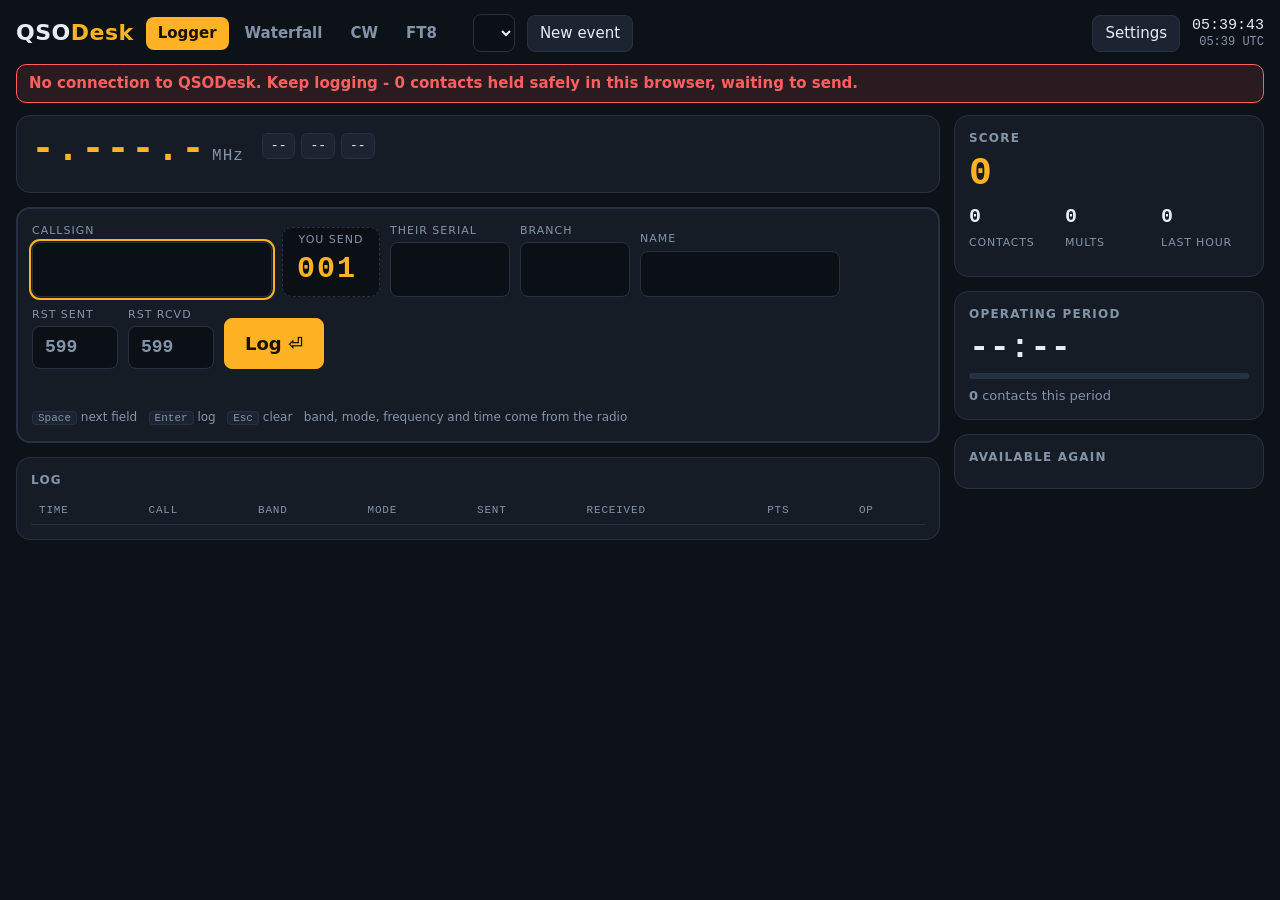
==== qsodesk/static/index.html @ 3ea61ef6 "QSODesk 0.2: station logger with CAT, contest rules, waterfall, CW and FT8 Fast contest entry line w" ====
<!DOCTYPE html>
<html lang="en">
<head>
<meta charset="utf-8">
<meta name="viewport" content="width=device-width, initial-scale=1">
<title>QSODesk</title>
<link rel="icon" href="data:,">
<style>
:root{
  --bg:#0d1218; --panel:#151c25; --panel2:#1b2430; --line:#263242;
  --text:#e8edf3; --dim:#8494a8; --amber:#ffb224; --green:#3ddc84;
  --red:#ff5f5f; --blue:#5cb3ff; --violet:#c58cff;
  --mono:ui-monospace,SFMono-Regular,Menlo,Consolas,"Liberation Mono",monospace;
}
*{box-sizing:border-box}
html,body{margin:0;background:var(--bg);color:var(--text);
  font:15px/1.4 system-ui,-apple-system,"Segoe UI",Roboto,sans-serif}
button,input,select{font:inherit;color:inherit}
button{background:var(--panel2);border:1px solid var(--line);border-radius:8px;
  padding:7px 12px;cursor:pointer}
button:hover{border-color:var(--dim)}
button.on{background:var(--amber);border-color:var(--amber);color:#1a1200;font-weight:600}
button.primary{background:var(--amber);border-color:var(--amber);color:#1a1200;font-weight:700}
input,select{background:#0b1016;border:1px solid var(--line);border-radius:8px;padding:8px 10px;min-width:0}
input:focus,select:focus,button:focus-visible{outline:2px solid var(--amber);outline-offset:1px}
.wrap{max-width:1320px;margin:0 auto;padding:14px 16px 40px}
header{display:flex;align-items:center;gap:12px;flex-wrap:wrap;margin-bottom:12px}
.logo{font-weight:800;font-size:22px;letter-spacing:.5px}
.logo span{color:var(--amber)}
.topnav{display:flex;gap:4px}
.topnav a{color:var(--dim);text-decoration:none;padding:6px 12px;border-radius:8px;font-weight:600}
.topnav a:hover{color:var(--text);background:var(--panel2)}
.topnav a.on{color:#1a1200;background:var(--amber)}
.me{font-family:var(--mono);font-weight:700;color:var(--amber);font-size:17px}
header select{max-width:260px}
.spacer{flex:1}
.clock{font-family:var(--mono);text-align:right;line-height:1.2}
.clock small{display:block;color:var(--dim);font-size:12px}
.grid{display:grid;grid-template-columns:minmax(0,1fr) 310px;gap:14px}
@media(max-width:940px){.grid{grid-template-columns:1fr}}
main{min-width:0}
@media(max-width:640px){
  .wrap{padding:10px 10px 30px} .freq{font-size:32px}
  .entry .fld{flex:1 1 40%} .entry .fld:first-child{flex-basis:100%}
  #call,#srx,#exch,#name,.fld.rst input{width:100%}
  .sendbox{flex:1 1 40%} #logbtn{flex:1 1 100%} #saved{margin-left:0}
}
.panel{background:var(--panel);border:1px solid var(--line);border-radius:14px;padding:14px}
.panel h3{margin:0 0 8px;font-size:12px;letter-spacing:1.2px;text-transform:uppercase;color:var(--dim);font-weight:600}

/* radio */
.radio{display:flex;align-items:center;gap:18px;flex-wrap:wrap}
.freq{font-family:var(--mono);font-size:40px;font-weight:700;color:var(--amber);letter-spacing:1px;line-height:1}
.freq small{font-size:16px;color:var(--dim);font-weight:400;margin-left:6px}
.tags{display:flex;gap:6px;align-items:center;flex-wrap:wrap}
.tag{font-family:var(--mono);font-size:13px;padding:3px 8px;border-radius:6px;background:var(--panel2);border:1px solid var(--line)}
.tag.sim{color:var(--violet);border-color:var(--violet)}
.tag.live{color:var(--green);border-color:var(--green)}
.tag.bad{color:var(--red);border-color:var(--red)}
.smeter{display:flex;gap:3px;align-items:flex-end;height:22px}
.smeter i{width:7px;background:var(--line);border-radius:2px}
.smeter i.lit{background:var(--green)}
.btns{display:flex;gap:6px;flex-wrap:wrap}
.btns button{padding:5px 10px;font-family:var(--mono);font-size:13px}
.note{color:var(--amber);font-size:13px;margin-top:8px}

/* entry line */
.entry{margin-top:14px;border:2px solid var(--line);border-radius:14px;padding:14px;background:var(--panel);transition:border-color .08s,box-shadow .08s}
.entry[data-status=ok],.entry[data-status=new]{border-color:var(--green)}
.entry[data-status=mult]{border-color:var(--amber);box-shadow:0 0 0 3px rgba(255,178,36,.18)}
.entry[data-status=dupe]{border-color:var(--red);box-shadow:0 0 0 3px rgba(255,95,95,.2)}
.entry[data-status=invalid]{border-color:var(--violet)}
.row{display:flex;gap:10px;align-items:flex-end;flex-wrap:wrap}
.fld{display:flex;flex-direction:column;gap:4px}
.fld span{font-size:11px;letter-spacing:1px;text-transform:uppercase;color:var(--dim)}
.fld input{font-family:var(--mono);font-size:26px;font-weight:700;text-transform:uppercase;padding:8px 12px}
#call{width:240px}
#srx{width:120px} #exch{width:110px} #name{width:200px;text-transform:none;font-size:20px}
.fld.rst input{width:86px;font-size:18px;color:var(--dim)}
.sendbox{background:#0b1016;border:1px dashed var(--line);border-radius:10px;padding:4px 14px 6px;text-align:center}
.sendbox span{display:block;font-size:11px;letter-spacing:1px;text-transform:uppercase;color:var(--dim)}
.sendbox b{font-family:var(--mono);font-size:30px;color:var(--amber);letter-spacing:2px}
.sendbox em{font-style:normal;font-family:var(--mono);color:var(--dim);font-size:18px;margin-left:8px}
#logbtn{font-size:18px;padding:12px 20px}
.statusline{display:flex;gap:12px;align-items:center;margin-top:10px;min-height:24px;flex-wrap:wrap}
#msg{font-weight:600}
.entry[data-status=dupe] #msg{color:var(--red)}
.entry[data-status=mult] #msg{color:var(--amber)}
.entry[data-status=invalid] #msg{color:var(--violet)}
.entry[data-status=new] #msg,.entry[data-status=ok] #msg{color:var(--green)}
#saved{margin-left:auto;font-size:13px;color:var(--dim);font-family:var(--mono)}
#saved.good{color:var(--green)} #saved.warn{color:var(--amber)} #saved.bad{color:var(--red)}
.keys{color:var(--dim);font-size:12px;margin-top:6px}
kbd{font-family:var(--mono);background:var(--panel2);border:1px solid var(--line);border-radius:4px;padding:0 5px;font-size:11px}

/* sidebar */
.side{display:flex;flex-direction:column;gap:14px}
.big{font-family:var(--mono);font-size:38px;font-weight:800;color:var(--amber);line-height:1}
.stats{display:grid;grid-template-columns:1fr 1fr 1fr;gap:8px;margin-top:10px}
.stat b{display:block;font-family:var(--mono);font-size:20px}
.stat span{font-size:11px;color:var(--dim);text-transform:uppercase;letter-spacing:.8px}
.count{font-family:var(--mono);font-size:34px;font-weight:700;line-height:1}
.count.soon{color:var(--red)}
.bar{height:6px;background:var(--line);border-radius:3px;margin-top:8px;overflow:hidden}
.bar i{display:block;height:100%;background:var(--amber)}
.breakdown{width:100%;border-collapse:collapse;margin-top:10px;font-size:13px}
.breakdown td,.breakdown th{padding:3px 4px;text-align:right;font-family:var(--mono)}
.breakdown th{color:var(--dim);font-weight:400;font-size:11px}
.breakdown td:first-child,.breakdown th:first-child{text-align:left}
.avail{display:flex;flex-wrap:wrap;gap:6px}
.avail button{font-family:var(--mono);font-size:13px;padding:4px 8px}
.avail button small{color:var(--dim)}
.muted{color:var(--dim);font-size:13px}

/* log */
.logwrap{margin-top:14px}
.loghead{display:flex;align-items:center;gap:10px;margin-bottom:8px;flex-wrap:wrap}
.loghead a{color:var(--blue);font-size:13px;text-decoration:none;border:1px solid var(--line);border-radius:6px;padding:3px 8px}
table.log{width:100%;border-collapse:collapse;font-family:var(--mono);font-size:14px}
table.log th{text-align:left;color:var(--dim);font-weight:400;font-size:11px;text-transform:uppercase;letter-spacing:.8px;padding:6px 8px;border-bottom:1px solid var(--line)}
table.log td{padding:6px 8px;border-bottom:1px solid #1c2531;white-space:nowrap}
table.log tr.q{cursor:pointer}
table.log tr.q:hover{background:var(--panel2)}
table.log tr.del td{text-decoration:line-through;color:var(--dim)}
table.log tr.sep td{padding:3px 8px;color:var(--dim);font-size:11px;background:#111821;letter-spacing:1px}
.c-call{font-weight:700;color:var(--text)}
.pill{font-size:11px;border-radius:5px;padding:1px 6px;margin-left:4px}
.pill.mult{background:rgba(255,178,36,.18);color:var(--amber)}
.pill.dupe{background:rgba(255,95,95,.18);color:var(--red)}
.tablebox{overflow-x:auto}

dialog{background:var(--panel);color:var(--text);border:1px solid var(--line);border-radius:14px;padding:20px;width:min(560px,94vw)}
dialog::backdrop{background:rgba(0,0,0,.6)}
dialog h2{margin:0 0 12px;font-size:18px}
.form{display:grid;grid-template-columns:minmax(0,1fr) minmax(0,1fr);gap:10px}
.form input,.form select{width:100%}
.form label{display:flex;flex-direction:column;gap:4px;font-size:12px;color:var(--dim)}
.form label.wide{grid-column:1/3}
.form input,.form select{color:var(--text)}
.actions{display:flex;gap:8px;justify-content:flex-end;margin-top:16px}
.actions .left{margin-right:auto}
.danger{color:var(--red)}
#banner{display:none;background:rgba(61,220,132,.12);border:1px solid var(--green);color:var(--green);border-radius:10px;padding:8px 12px;margin-bottom:12px}
#offline{display:none;background:rgba(255,95,95,.12);border:1px solid var(--red);color:var(--red);border-radius:10px;padding:8px 12px;margin-bottom:12px;font-weight:600}
</style>
</head>
<body>
<div class="wrap">
  <header>
    <div class="logo">QSO<span>Desk</span></div>
    <nav class="topnav"><a class="on" href="/">Logger</a><a href="/waterfall">Waterfall</a><a href="/cw">CW</a><a href="/ft8">FT8</a></nav>
    <div class="me" id="me"></div>
    <select id="eventsel" title="Event"></select>
    <button id="newevent">New event</button>
    <div class="spacer"></div>
    <button id="opensettings">Settings</button>
    <div class="clock"><span id="clock">--:--:--</span><small id="utc"></small></div>
  </header>
  <div id="banner"></div>
  <div id="offline"></div>

  <div class="grid">
    <main>
      <div class="panel">
        <div class="radio">
          <div class="freq" id="freq">-.---.-<small>MHz</small></div>
          <div>
            <div class="tags">
              <span class="tag" id="band">--</span>
              <span class="tag" id="rmode">--</span>
              <span class="tag" id="rigtag">--</span>
              <span class="smeter" id="smeter" title="S-meter"></span>
            </div>
            <div class="btns" style="margin-top:8px">
              <span id="bandbtns" class="btns"></span>
              <span style="width:8px"></span>
              <span id="modebtns" class="btns"></span>
            </div>
          </div>
        </div>
        <div class="note" id="rignote"></div>
      </div>

      <div class="entry" id="entry" data-status="">
        <div class="row">
          <label class="fld"><span>Callsign</span><input id="call" autocomplete="off" autocapitalize="characters" spellcheck="false"></label>
          <div class="sendbox" id="sendbox"><span>You send</span><b id="stx">001</b><em id="mybranch"></em></div>
          <label class="fld" id="f-srx"><span>Their serial</span><input id="srx" inputmode="numeric" autocomplete="off"></label>
          <label class="fld" id="f-exch"><span id="exchlabel">Branch</span><input id="exch" autocomplete="off"></label>
          <label class="fld" id="f-name"><span>Name</span><input id="name" autocomplete="off"></label>
          <label class="fld rst"><span>RST sent</span><input id="rsts" autocomplete="off"></label>
          <label class="fld rst"><span>RST rcvd</span><input id="rstr" autocomplete="off"></label>
          <button class="primary" id="logbtn">Log &#9166;</button>
        </div>
        <div class="statusline"><span id="msg"></span><span id="saved"></span></div>
        <div class="keys"><kbd>Space</kbd> next field &nbsp; <kbd>Enter</kbd> log &nbsp; <kbd>Esc</kbd> clear &nbsp; band, mode, frequency and time come from the radio</div>
      </div>

      <div class="panel logwrap">
        <div class="loghead">
          <h3 style="margin:0">Log</h3><span class="muted" id="logcount"></span>
          <div class="spacer"></div>
          <span id="exports"></span>
        </div>
        <div class="tablebox"><table class="log"><thead><tr>
          <th>Time</th><th>Call</th><th>Band</th><th>Mode</th><th>Sent</th><th>Received</th><th>Pts</th><th>Op</th>
        </tr></thead><tbody id="logbody"></tbody></table></div>
      </div>
    </main>

    <aside class="side">
      <div class="panel">
        <h3>Score</h3>
        <div class="big" id="score">0</div>
        <div class="stats">
          <div class="stat"><b id="s-count">0</b><span>contacts</span></div>
          <div class="stat"><b id="s-mults">0</b><span>mults</span></div>
          <div class="stat"><b id="s-rate">0</b><span>last hour</span></div>
        </div>
        <table class="breakdown" id="breakdown"></table>
      </div>
      <div class="panel" id="periodpanel">
        <h3 id="periodtitle">Operating period</h3>
        <div class="count" id="countdown">--:--</div>
        <div class="muted" id="periodrange"></div>
        <div class="bar"><i id="periodbar" style="width:0%"></i></div>
        <div class="muted" style="margin-top:8px"><b id="s-period">0</b> contacts this period</div>
      </div>
      <div class="panel" id="availpanel">
        <h3>Available again</h3>
        <div class="muted" id="availnote"></div>
        <div class="avail" id="avail"></div>
      </div>
    </aside>
  </div>
</div>

<dialog id="dlg-settings">
  <h2>Settings</h2>
  <div class="form">
    <label>Station callsign<input id="st-callsign" style="text-transform:uppercase"></label>
    <label>Operator callsign<input id="st-operator" style="text-transform:uppercase"></label>
    <label>Your NZART branch number<input id="st-branch" placeholder="blank or 00 for home station"></label>
    <label>Station name<input id="st-station"></label>
    <label>Radio<select id="st-radio_source">
      <option value="auto">Automatic (find IC-7300 / IC-705 on USB)</option>
      <option value="sim">Simulated radio</option>
      <option value="rigctld">Hamlib rigctld at the address below</option></select></label>
    <label>rigctld address : port<span style="display:flex;gap:6px"><input id="st-rigctld_host" style="flex:1"><input id="st-rigctld_port" style="width:80px"></span></label>
    <label>Grid locator (for FT8)<input id="st-grid" placeholder="e.g. RE53" style="text-transform:uppercase"></label>
    <label>Radio audio<select id="st-audio_source">
      <option value="auto">Automatic (radio's USB sound card)</option>
      <option value="sim">Simulated audio</option>
      <option value="device">Sound device named below</option></select></label>
    <label class="wide">Sound device (leave blank to find the radio automatically)<input id="st-audio_device" placeholder="plughw:CARD=CODEC,DEV=0"></label>
    <label class="wide">Backup folder (e.g. a USB stick) - every contact is also copied here as it is logged<input id="st-mirror_dir" placeholder="/media/usb/qsodesk"></label>
    <label class="wide">Trans-Tasman serial numbers<select id="st-tt_serial_per_band">
      <option value="0">One series (single operator, multi-single)</option>
      <option value="1">Separate series per band (multi-multi)</option></select></label>
  </div>
  <div class="actions"><span class="muted left" id="version"></span><button id="st-cancel">Cancel</button><button class="primary" id="st-save">Save</button></div>
</dialog>

<dialog id="dlg-event">
  <h2>New event</h2>
  <p class="muted">Each event is its own log, with serial numbers starting again at 001.</p>
  <div class="form">
    <label class="wide">Type<select id="ev-contest"></select></label>
    <label class="wide">Name<input id="ev-name" placeholder="e.g. Jock White 2027"></label>
  </div>
  <div class="actions"><button id="ev-cancel">Cancel</button><button class="primary" id="ev-save">Start</button></div>
</dialog>

<dialog id="dlg-edit">
  <h2>Edit contact</h2>
  <div class="form">
    <label>Callsign<input id="ed-call" style="text-transform:uppercase"></label>
    <label>Band<select id="ed-band"></select></label>
    <label>Mode<select id="ed-mode"><option>PH</option><option>CW</option><option>DIG</option></select></label>
    <label>Serial sent<input id="ed-serial_sent"></label>
    <label>RST sent<input id="ed-rst_sent"></label>
    <label>RST received<input id="ed-rst_rcvd"></label>
    <label>Serial received<input id="ed-serial_rcvd"></label>
    <label>Branch / exchange<input id="ed-exch"></label>
    <label>Name<input id="ed-name"></label>
    <label>Notes<input id="ed-notes"></label>
  </div>
  <p class="muted" id="ed-hist"></p>
  <div class="actions"><button class="left danger" id="ed-delete">Delete</button><button id="ed-cancel">Cancel</button><button class="primary" id="ed-save">Save</button></div>
</dialog>

<script>
"use strict";
const $ = id => document.getElementById(id);
const esc = s => String(s == null ? "" : s).replace(/[&<>"']/g, c => ({"&":"&amp;","<":"&lt;",">":"&gt;",'"':"&quot;","'":"&#39;"}[c]));
const pad = (n, w) => String(n).padStart(w || 2, "0");
const hhmm = ts => { const d = new Date(ts * 1000); return pad(d.getHours()) + ":" + pad(d.getMinutes()); };

let S = null;              // last state from the server
let R = {};                // live radio state
let status = "";           // ok | new | mult | dupe | invalid
let dupeArmed = false;     // Enter pressed once on a dupe
let exchAuto = false;      // branch was pre-filled, not typed
let checkSeq = 0;
let checkedKey = "";       // what the last finished check was for
let editing = null;
let online = true;
const minSerial = {};      // highest serial handed out locally, per scope

/* ---------- offline queue: contacts wait here until the Pi confirms ---------- */
let queue = [];
try { queue = JSON.parse(localStorage.getItem("qsodesk_queue") || "[]"); } catch (e) {}
const saveQueue = () => { try { localStorage.setItem("qsodesk_queue", JSON.stringify(queue)); } catch (e) {} };
let flushing = false;

async function api(path, body, timeout) {
  const opt = body ? {method: "POST", headers: {"Content-Type": "application/json"}, body: JSON.stringify(body)} : {};
  if (timeout) { const ac = new AbortController(); setTimeout(() => ac.abort(), timeout); opt.signal = ac.signal; }
  const r = await fetch(path, opt);
  const j = await r.json();
  if (!r.ok) throw Object.assign(new Error(j.error || "Request failed"), {server: true});
  return j;
}

async function flush() {
  if (flushing) return;
  flushing = true;
  while (queue.length) {
    try {
      const res = await api("/api/qso", queue[0], 5000);
      queue.shift(); saveQueue(); setOnline(true);
      showSaved(res);
    } catch (e) {
      if (e.server) { queue.shift(); saveQueue(); $("msg").textContent = "Not logged: " + e.message; continue; }
      setOnline(false);
      break;
    }
  }
  flushing = false;
  renderQueue();
  if (queue.length) setTimeout(flush, 3000); else refresh();
}

function setOnline(v) {
  online = v;
  renderQueue();
}
function renderQueue() {
  const el = $("offline");
  if (!online || queue.length > 1) {
    el.style.display = "block";
    el.textContent = (online ? "" : "No connection to QSODesk. Keep logging - ") + queue.length +
      " contact" + (queue.length === 1 ? "" : "s") + " held safely in this browser, waiting to send.";
  } else el.style.display = "none";
}
function showSaved(res) {
  const el = $("saved"), s = res.saved || {};
  let txt = esc(res.qso.call) + " saved: card ✓  journal " + (s.journal ? "✓" : "✗");
  let cls = s.journal ? "good" : "bad";
  if (s.mirror === true) txt += "  backup ✓";
  else if (s.mirror === false) { txt += "  backup ✗ (check the backup folder)"; cls = "warn"; }
  else txt += "  backup —";
  if (res.serial_changed) { txt += "  · serial changed to " + pad(res.qso.serial_sent, 3); cls = "warn"; }
  el.textContent = txt; el.className = cls;
}

/* ---------- state ---------- */
async function refresh() {
  try { S = await api("/api/state"); setOnline(true); } catch (e) { setOnline(false); return; }
  if (!R.freq) R = S.radio;
  render();
}

function scopeKey() { return S.event.name + "|" + (S.serial_scope == null ? "-" : S.serial_scope); }
function nextSerial() {
  if (S.serial == null) return null;
  const mine = queue.filter(q => q.event === S.event.name && (!S.serial_scope || q.band === R.band)).length;
  return Math.max(S.serial + mine, minSerial[scopeKey()] || 0);
}
function rstDefault() { return R.mode === "PH" ? "59" : "599"; }

function render() {
  const c = S.contest, st = S.settings;
  $("me").textContent = st.callsign || "set your callsign → Settings";
  $("eventsel").innerHTML = S.events.map(e => `<option ${e.name === S.event.name ? "selected" : ""}>${esc(e.name)}</option>`).join("");
  $("version").textContent = "QSODesk " + S.version;

  // entry fields for this contest
  const has = f => c.fields.includes(f);
  $("f-srx").style.display = has("serial") ? "" : "none";
  $("f-exch").style.display = has("exch") ? "" : "none";
  $("f-name").style.display = has("name") ? "" : "none";
  $("sendbox").style.display = c.has_serial ? "" : "none";
  $("exchlabel").textContent = c.exch_label || "Exchange";
  $("mybranch").textContent = has("exch") ? (st.branch || "00") : "";
  renderSerial();
  if (!$("rsts").value) $("rsts").value = rstDefault();
  if (!$("rstr").value) $("rstr").value = rstDefault();

  // score
  $("score").textContent = S.score.total.toLocaleString();
  $("s-count").textContent = S.score.count;
  $("s-mults").textContent = S.score.mults;
  const hourAgo = Date.now() / 1000 - 3600;
  $("s-rate").textContent = S.qsos.filter(q => !q.deleted && q.ts >= hourAgo).length;
  let bd = "";
  if (S.score.lines.length) {
    bd = "<tr><th></th><th>QSOs</th><th>Pts</th><th>Mults</th></tr>" + S.score.lines.map(l =>
      `<tr><td>${l.label === "block" ? hhmm(l.start) + " block" : esc(l.label)}</td><td>${l.count}</td><td>${l.points}</td><td>${l.mults}</td></tr>`).join("");
  }
  $("breakdown").innerHTML = bd;

  // period + available again
  $("periodpanel").style.display = S.period ? "" : "none";
  $("availpanel").style.display = S.period ? "" : "none";
  if (S.period) {
    $("periodtitle").textContent = c.period_seconds === 3600 ? "Operating period" : "Block";
    $("periodrange").textContent = hhmm(S.period.start) + " – " + hhmm(S.period.end);
    $("s-period").textContent = S.qsos.filter(q => !q.deleted && q.ts >= S.period.start && q.ts < S.period.end).length;
    $("avail").innerHTML = S.available.map(a =>
      `<button data-call="${esc(a.call)}">${esc(a.call)}${a.exch ? " <small>" + esc(a.exch) + "</small>" : ""}</button>`).join("");
    $("availnote").textContent = S.available.length ?
      "Worked last period on " + R.band + " " + R.mode + " - workable again now:" :
      "Stations from the previous period on this band and mode appear here when they can be worked again.";
  }

  // exports
  const ev = encodeURIComponent(S.event.name);
  let ex = `<a href="/export/adif?event=${ev}">ADIF</a> `;
  if (c.key === "jwfd") ex += `<a href="/export/sheets?event=${ev}">Log sheets</a> <a href="/export/summary?event=${ev}">Summary</a> `;
  if (c.key === "tt") ex += `<a href="/export/cabrillo?event=${ev}">Cabrillo</a> <a href="/export/summary?event=${ev}">Summary</a> `;
  ex += `<a href="/export/journal">Journal</a>`;
  $("exports").innerHTML = ex;

  // log table, newest first, with a divider at each period change
  $("logcount").textContent = S.total_logged + " contact" + (S.total_logged === 1 ? "" : "s");
  let rows = "", lastP = null;
  for (const q of S.qsos) {
    if (c.period_seconds) {
      const p = Math.floor(q.ts / c.period_seconds);
      if (p !== lastP) {
        rows += `<tr class="sep"><td colspan="8">${hhmm(p * c.period_seconds)} – ${hhmm((p + 1) * c.period_seconds)}</td></tr>`;
        lastP = p;
      }
    }
    const sent = [q.rst_sent, q.serial_sent != null ? pad(q.serial_sent, 3) : ""].join(" ");
    const rcvd = [q.rst_rcvd, q.serial_rcvd, q.exch, q.name].filter(Boolean).join(" ");
    rows += `<tr class="q ${q.deleted ? "del" : ""}" data-uuid="${q.uuid}"><td>${hhmm(q.ts)}</td>` +
      `<td class="c-call">${esc(q.call)}${q.mark.mult ? '<span class="pill mult">MULT</span>' : ""}${q.mark.dupe ? '<span class="pill dupe">DUPE</span>' : ""}</td>` +
      `<td>${esc(q.band)}</td><td>${esc(q.mode)}</td><td>${esc(sent)}</td><td>${esc(rcvd)}</td>` +
      `<td>${q.deleted ? "" : q.mark.pts}</td><td>${esc(q.operator)}</td></tr>`;
  }
  $("logbody").innerHTML = rows || '<tr><td colspan="8" class="muted" style="padding:16px 8px">No contacts yet. Type a callsign above and press Enter.</td></tr>';

  if (S.recovered && !render.toldRecovered) {
    render.toldRecovered = true;
    const b = $("banner"); b.style.display = "block";
    b.textContent = "The log was rebuilt from the journal after an unclean shutdown: " + S.recovered + " contacts recovered.";
  }
  renderRadio();
}

function renderSerial() {
  const n = nextSerial();
  $("stx").textContent = n == null ? "" : pad(n, 3);
}

function renderRadio() {
  const r = R;
  if (!r || r.freq == null) return;
  const mhz = (r.freq / 1e6).toFixed(5), i = mhz.indexOf(".");
  $("freq").innerHTML = mhz.slice(0, i) + "." + mhz.slice(i + 1, i + 4) + "." + mhz.slice(i + 4) + "<small>MHz</small>";
  $("band").textContent = r.band || "out of band";
  $("rmode").textContent = r.rmode || "--";
  const tag = $("rigtag");
  tag.textContent = !r.connected ? "NO RADIO" : r.simulated ? "SIMULATED RADIO" : r.name;
  tag.className = "tag " + (!r.connected ? "bad" : r.simulated ? "sim" : "live");
  $("rignote").textContent = r.note || "";
  let bars = "";
  for (let k = 1; k <= 9; k++) bars += `<i class="${r.smeter != null && k <= r.smeter ? "lit" : ""}" style="height:${6 + k * 1.8}px"></i>`;
  $("smeter").innerHTML = bars;
  if (S) {
    $("bandbtns").innerHTML = S.contest.bands.slice(0, 10).map(b => `<button data-band="${b}" class="${b === r.band ? "on" : ""}">${b}</button>`).join("");
    $("modebtns").innerHTML = S.contest.modes.map(m => `<button data-mode="${m}" class="${m === r.mode ? "on" : ""}">${m}</button>`).join("");
  }
}

/* ---------- live updates from the Pi ---------- */
function connect() {
  const es = new EventSource("/api/events");
  es.addEventListener("radio", e => {
    const prev = R; R = JSON.parse(e.data);
    renderRadio();
    if (prev.band !== R.band || prev.mode !== R.mode) {
      $("rsts").value = rstDefault(); $("rstr").value = rstDefault();
      refresh().then(check);
    }
  });
  es.addEventListener("log", () => refresh().then(check));
  es.onopen = () => { setOnline(true); flush(); };
  es.onerror = () => setOnline(false);
}

/* ---------- the entry line ---------- */
function setStatus(s, msg) {
  status = s; $("entry").dataset.status = s; $("msg").textContent = msg || "";
}

const checkKey = () => [$("call").value.trim().toUpperCase(), R.band, R.mode, exchAuto ? "" : $("exch").value.trim()].join("|");

async function check() {
  const call = $("call").value.trim().toUpperCase();
  if (!call) { checkedKey = checkKey(); setStatus("", ""); return; }
  const seq = ++checkSeq, key = checkKey();
  try {
    const typed = exchAuto ? "" : $("exch").value.trim();
    const r = await api(`/api/check?call=${encodeURIComponent(call)}&band=${encodeURIComponent(R.band || "")}&mode=${R.mode || ""}&exch=${encodeURIComponent(typed)}`, null, 700);
    if (seq !== checkSeq) return;
    checkedKey = key;
    setStatus(r.status, r.msg);
    if (S.contest.fields.includes("exch") && r.exch && (exchAuto || !$("exch").value)) { $("exch").value = r.exch; exchAuto = true; }
    if (S.contest.fields.includes("name") && r.name && !$("name").value) $("name").value = r.name;
  } catch (e) { /* offline: log anyway, the Pi will sort out dupes */ }
}

function clearEntry() {
  for (const id of ["call", "srx", "exch", "name"]) $(id).value = "";
  $("rsts").value = rstDefault(); $("rstr").value = rstDefault();
  exchAuto = false; dupeArmed = false; setStatus("", "");
  $("call").focus();
}

function nextField(from) {
  const order = ["call"].concat(S.contest.fields.map(f => ({serial: "srx", exch: "exch", name: "name"}[f])));
  const i = order.indexOf(from);
  const next = order[i + 1];
  if (next) { $(next).focus(); $(next).select(); }
}

async function submit() {
  const c = S.contest, call = $("call").value.trim().toUpperCase();
  if (!call) { $("call").focus(); return; }
  if (submit.busy) return;
  submit.busy = true;
  try { if (checkedKey !== checkKey()) await check(); }   // typed faster than the check came back
  finally { submit.busy = false; }
  if ($("call").value.trim().toUpperCase() !== call) return;
  if (c.fields.includes("serial") && !$("srx").value.trim()) { $("msg").textContent = "Their serial number?"; $("srx").focus(); return; }
  if (c.key === "jwfd" && !$("exch").value.trim()) { $("msg").textContent = "Their branch number? (00 for a home station)"; $("exch").focus(); return; }
  if (status === "dupe" && !dupeArmed) { dupeArmed = true; $("msg").textContent = "Dupe - press Enter again to log it anyway, Esc to clear"; return; }
  const serial = nextSerial();
  const q = {
    uuid: (crypto.randomUUID ? crypto.randomUUID() : Date.now() + "-" + Math.random().toString(16).slice(2)),
    event: S.event.name, ts: Date.now() / 1000, call: call,
    band: R.band, mode: R.mode, rmode: R.rmode, freq: R.freq,
    rst_sent: $("rsts").value.trim(), rst_rcvd: $("rstr").value.trim(),
    serial_sent: serial, serial_rcvd: $("srx").value.trim(),
    exch: $("exch").value.trim(), name: $("name").value.trim(),
  };
  if (serial != null) minSerial[scopeKey()] = serial + 1;
  queue.push(q); saveQueue();
  clearEntry(); renderSerial();
  flush();
}

for (const id of ["call", "srx", "exch", "name", "rsts", "rstr"]) {
  $(id).addEventListener("keydown", e => {
    if (e.key === "Enter") { e.preventDefault(); submit(); }
    else if (e.key === "Escape") { e.preventDefault(); clearEntry(); }
    else if (e.key === " " && id !== "name") { e.preventDefault(); nextField(id); }
  });
}
$("call").addEventListener("input", () => {
  $("call").value = $("call").value.toUpperCase().replace(/\s/g, "");
  if (exchAuto) { $("exch").value = ""; exchAuto = false; }
  dupeArmed = false;
  check();
});
$("exch").addEventListener("input", () => { exchAuto = false; dupeArmed = false; check(); });
$("logbtn").addEventListener("click", submit);

/* ---------- radio buttons, available-again, table clicks ---------- */
$("bandbtns").addEventListener("click", e => { const b = e.target.dataset.band; if (b) api("/api/radio", {band: b}); $("call").focus(); });
$("modebtns").addEventListener("click", e => { const m = e.target.dataset.mode; if (m) api("/api/radio", {mode: m, band: R.band}); $("call").focus(); });
$("avail").addEventListener("click", e => {
  const b = e.target.closest("button"); if (!b) return;
  $("call").value = b.dataset.call; check(); nextField("call");
});
$("eventsel").addEventListener("change", e => api("/api/settings", {current_event: e.target.value}).then(clearEntry));

/* ---------- edit dialog ---------- */
$("logbody").addEventListener("click", async e => {
  const tr = e.target.closest("tr.q"); if (!tr) return;
  editing = S.qsos.find(q => q.uuid === tr.dataset.uuid); if (!editing) return;
  $("ed-band").innerHTML = S.contests.find(c => c.key === "general").bands.map(b => `<option>${b}</option>`).join("");
  for (const k of ["call", "band", "mode", "serial_sent", "rst_sent", "rst_rcvd", "serial_rcvd", "exch", "name", "notes"])
    $("ed-" + k).value = editing[k] == null ? "" : editing[k];
  $("ed-delete").textContent = editing.deleted ? "Restore" : "Delete";
  const h = await api("/api/history?uuid=" + editing.uuid);
  $("ed-hist").textContent = h.length ? "Changed " + h.length + " time" + (h.length === 1 ? "" : "s") + " - earlier versions are kept." : "";
  $("dlg-edit").showModal();
});
$("ed-cancel").onclick = () => $("dlg-edit").close();
$("ed-save").onclick = async () => {
  const values = {};
  for (const k of ["call", "band", "mode", "serial_sent", "rst_sent", "rst_rcvd", "serial_rcvd", "exch", "name", "notes"]) values[k] = $("ed-" + k).value.trim();
  await api("/api/qso/edit", {uuid: editing.uuid, values});
  $("dlg-edit").close(); $("call").focus();
};
$("ed-delete").onclick = async () => {
  await api("/api/qso/delete", {uuid: editing.uuid, deleted: !editing.deleted});
  $("dlg-edit").close(); $("call").focus();
};

/* ---------- settings and new event ---------- */
const SETTINGS = ["callsign", "operator", "branch", "station", "radio_source", "rigctld_host", "rigctld_port", "mirror_dir", "tt_serial_per_band", "grid", "audio_source", "audio_device"];
$("opensettings").onclick = () => { for (const k of SETTINGS) $("st-" + k).value = S.settings[k] || ""; $("dlg-settings").showModal(); };
$("st-cancel").onclick = () => $("dlg-settings").close();
$("st-save").onclick = async () => {
  const b = {};
  for (const k of SETTINGS) b[k] = $("st-" + k).value.trim();
  b.callsign = b.callsign.toUpperCase(); b.operator = b.operator.toUpperCase(); b.grid = b.grid.toUpperCase();
  await api("/api/settings", b);
  $("dlg-settings").close(); $("call").focus();
};
$("newevent").onclick = () => {
  $("ev-contest").innerHTML = S.contests.map(c => `<option value="${c.key}">${esc(c.name)}</option>`).join("");
  $("ev-name").value = ""; $("dlg-event").showModal(); $("ev-name").focus();
};
$("ev-cancel").onclick = () => $("dlg-event").close();
$("ev-save").onclick = async () => {
  try { await api("/api/event", {name: $("ev-name").value, contest: $("ev-contest").value}); }
  catch (e) { $("ev-name").placeholder = e.message; $("ev-name").focus(); return; }
  $("dlg-event").close(); clearEntry();
};

/* ---------- clocks ---------- */
let lastPeriodKey = null;
function tick() {
  const d = new Date();
  $("clock").textContent = pad(d.getHours()) + ":" + pad(d.getMinutes()) + ":" + pad(d.getSeconds());
  $("utc").textContent = pad(d.getUTCHours()) + ":" + pad(d.getUTCMinutes()) + " UTC";
  if (S && S.period) {
    const len = S.contest.period_seconds, now = d.getTime() / 1000;
    const key = Math.floor(now / len), left = Math.max(0, Math.ceil((key + 1) * len - now));
    const m = Math.floor(left / 60), s = left % 60;
    $("countdown").textContent = (m >= 60 ? Math.floor(m / 60) + ":" + pad(m % 60) : m) + ":" + pad(s);
    $("countdown").className = "count" + (left <= 120 ? " soon" : "");
    $("periodbar").style.width = (100 * (1 - left / len)).toFixed(1) + "%";
    if (lastPeriodKey !== null && key !== lastPeriodKey) refresh().then(check);   // new period: dupes reset
    lastPeriodKey = key;
  }
}

refresh().then(() => { connect(); flush(); clearEntry(); });
setInterval(tick, 1000); tick();
window.addEventListener("online", flush);
</script>
</body>
</html>
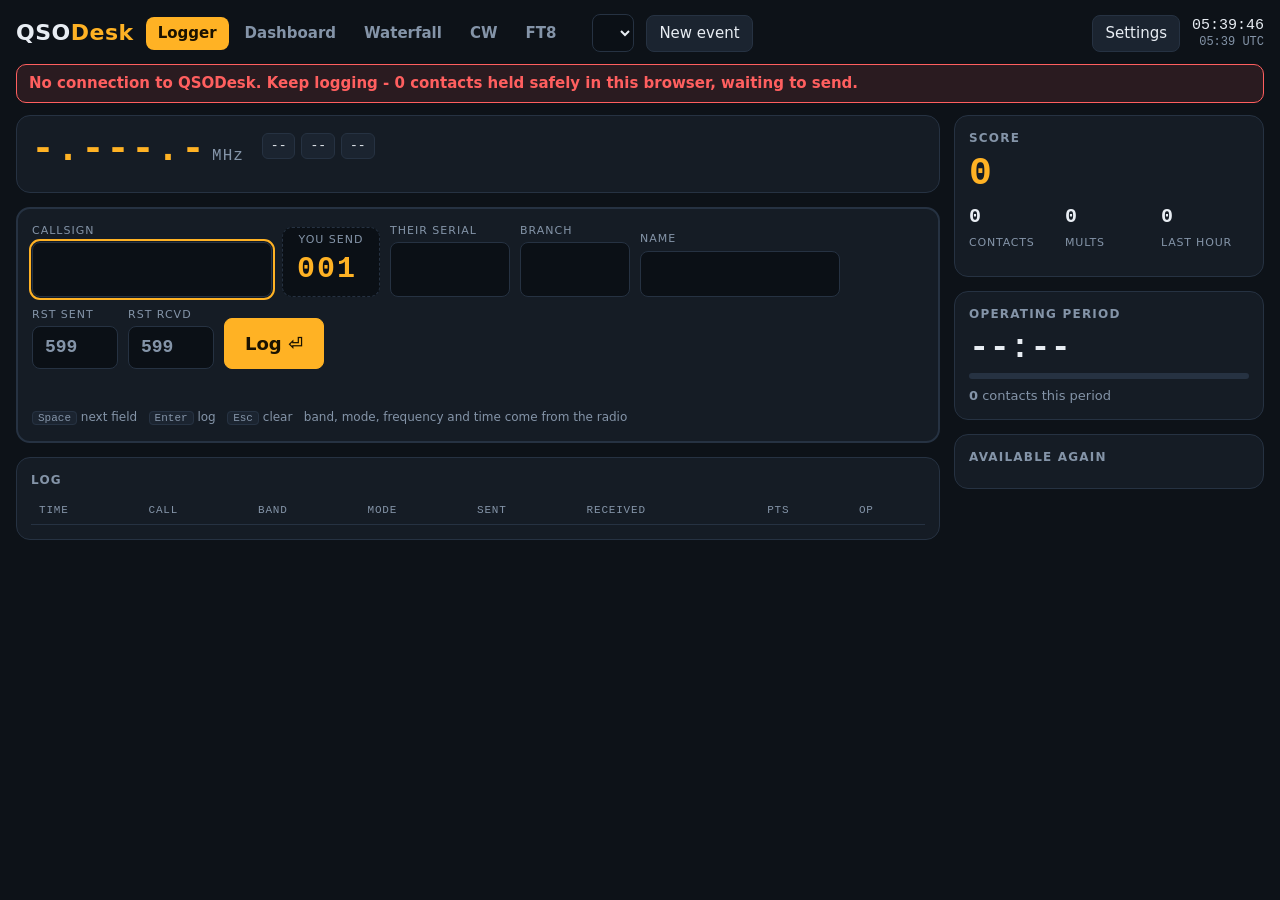
==== commit e76da65c: "Add customisable dashboard with clocks, space weather and storm watch New /dashboard page of cards: " ====
--- a/qsodesk/static/index.html
+++ b/qsodesk/static/index.html
@@ -148,7 +148,7 @@
 <div class="wrap">
   <header>
     <div class="logo">QSO<span>Desk</span></div>
-    <nav class="topnav"><a class="on" href="/">Logger</a><a href="/waterfall">Waterfall</a><a href="/cw">CW</a><a href="/ft8">FT8</a></nav>
+    <nav class="topnav"><a class="on" href="/">Logger</a><a href="/dashboard">Dashboard</a><a href="/waterfall">Waterfall</a><a href="/cw">CW</a><a href="/ft8">FT8</a></nav>
     <div class="me" id="me"></div>
     <select id="eventsel" title="Event"></select>
     <button id="newevent">New event</button>
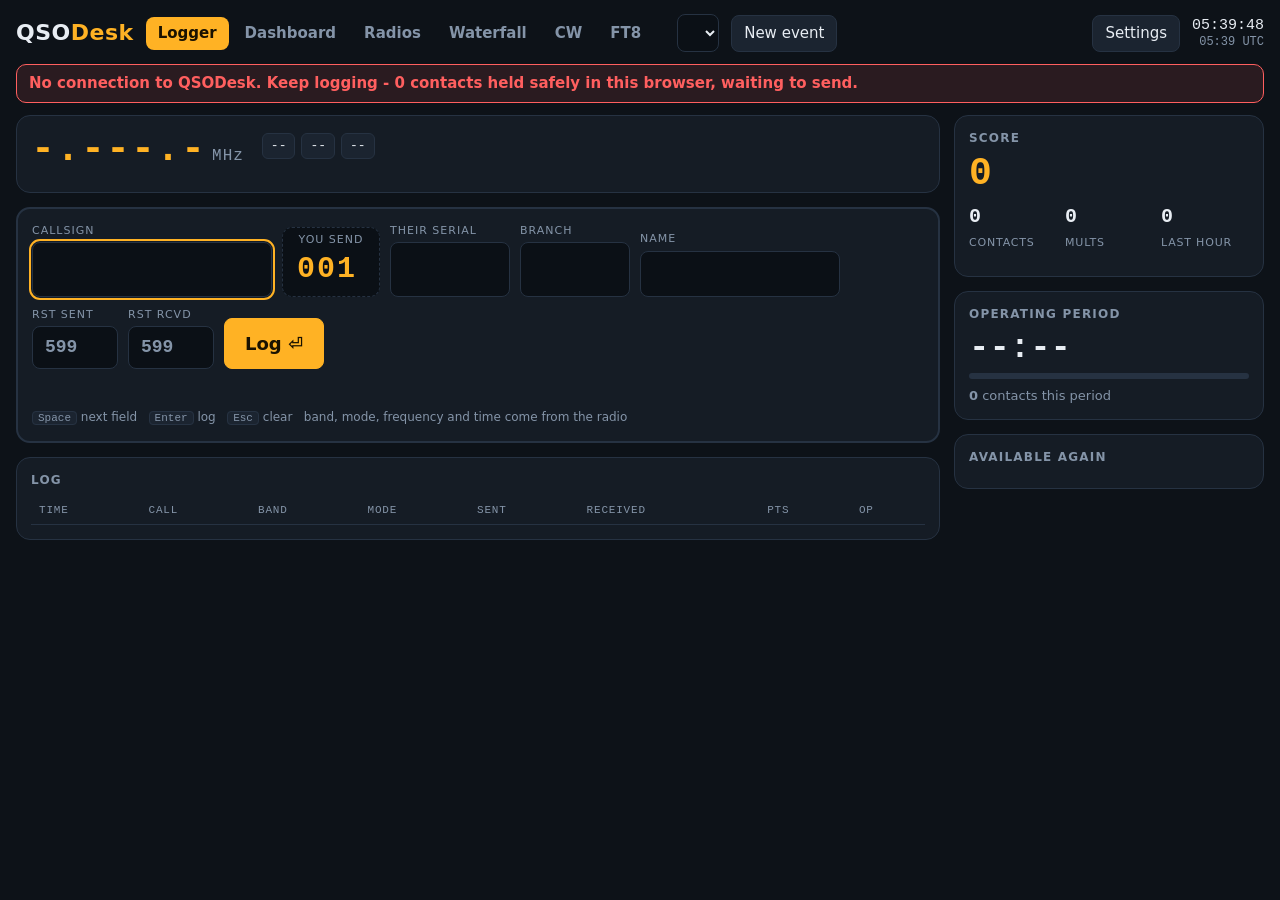
==== commit cdd845e2: "Add transceiver manager for running several radios New Radios page to add, name, edit and remove tra" ====
--- a/qsodesk/static/index.html
+++ b/qsodesk/static/index.html
@@ -148,7 +148,7 @@
 <div class="wrap">
   <header>
     <div class="logo">QSO<span>Desk</span></div>
-    <nav class="topnav"><a class="on" href="/">Logger</a><a href="/dashboard">Dashboard</a><a href="/waterfall">Waterfall</a><a href="/cw">CW</a><a href="/ft8">FT8</a></nav>
+    <nav class="topnav"><a class="on" href="/">Logger</a><a href="/dashboard">Dashboard</a><a href="/transceivers">Radios</a><a href="/waterfall">Waterfall</a><a href="/cw">CW</a><a href="/ft8">FT8</a></nav>
     <div class="me" id="me"></div>
     <select id="eventsel" title="Event"></select>
     <button id="newevent">New event</button>
@@ -169,6 +169,7 @@
               <span class="tag" id="band">--</span>
               <span class="tag" id="rmode">--</span>
               <span class="tag" id="rigtag">--</span>
+              <select id="radiosel" title="Transceiver this device is logging with" style="display:none;padding:3px 8px;font-size:13px"></select>
               <span class="smeter" id="smeter" title="S-meter"></span>
             </div>
             <div class="btns" style="margin-top:8px">
@@ -241,18 +242,8 @@
     <label>Station callsign<input id="st-callsign" style="text-transform:uppercase"></label>
     <label>Operator callsign<input id="st-operator" style="text-transform:uppercase"></label>
     <label>Your NZART branch number<input id="st-branch" placeholder="blank or 00 for home station"></label>
-    <label>Station name<input id="st-station"></label>
-    <label>Radio<select id="st-radio_source">
-      <option value="auto">Automatic (find IC-7300 / IC-705 on USB)</option>
-      <option value="sim">Simulated radio</option>
-      <option value="rigctld">Hamlib rigctld at the address below</option></select></label>
-    <label>rigctld address : port<span style="display:flex;gap:6px"><input id="st-rigctld_host" style="flex:1"><input id="st-rigctld_port" style="width:80px"></span></label>
     <label>Grid locator (for FT8)<input id="st-grid" placeholder="e.g. RE53" style="text-transform:uppercase"></label>
-    <label>Radio audio<select id="st-audio_source">
-      <option value="auto">Automatic (radio's USB sound card)</option>
-      <option value="sim">Simulated audio</option>
-      <option value="device">Sound device named below</option></select></label>
-    <label class="wide">Sound device (leave blank to find the radio automatically)<input id="st-audio_device" placeholder="plughw:CARD=CODEC,DEV=0"></label>
+    <p class="muted wide" style="grid-column:1/3;margin:0">Radios are set up on the <a href="/transceivers" style="color:var(--blue)">Radios page</a>.</p>
     <label class="wide">Backup folder (e.g. a USB stick) - every contact is also copied here as it is logged<input id="st-mirror_dir" placeholder="/media/usb/qsodesk"></label>
     <label class="wide">Trans-Tasman serial numbers<select id="st-tt_serial_per_band">
       <option value="0">One series (single operator, multi-single)</option>
@@ -305,6 +296,8 @@
 let checkedKey = "";       // what the last finished check was for
 let editing = null;
 let online = true;
+let radioId = "";          // the transceiver this device logs with
+try { radioId = localStorage.getItem("qsodesk_radio") || ""; } catch (e) {}
 const minSerial = {};      // highest serial handed out locally, per scope
 
 /* ---------- offline queue: contacts wait here until the Pi confirms ---------- */
@@ -366,8 +359,9 @@
 
 /* ---------- state ---------- */
 async function refresh() {
-  try { S = await api("/api/state"); setOnline(true); } catch (e) { setOnline(false); return; }
-  if (!R.freq) R = S.radio;
+  try { S = await api("/api/state?radio=" + encodeURIComponent(radioId)); setOnline(true); } catch (e) { setOnline(false); return; }
+  if (!S.radios.some(r => r.id === radioId)) radioId = S.radio.id;
+  if (!R.freq || R.id !== radioId) R = S.radio;
   render();
 }
 
@@ -384,6 +378,9 @@
   $("me").textContent = st.callsign || "set your callsign → Settings";
   $("eventsel").innerHTML = S.events.map(e => `<option ${e.name === S.event.name ? "selected" : ""}>${esc(e.name)}</option>`).join("");
   $("version").textContent = "QSODesk " + S.version;
+  const sel = $("radiosel");
+  sel.style.display = S.radios.length > 1 ? "" : "none";
+  sel.innerHTML = S.radios.map(r => `<option value="${esc(r.id)}" ${r.id === radioId ? "selected" : ""}>${esc(r.name)}</option>`).join("");
 
   // entry fields for this contest
   const has = f => c.fields.includes(f);
@@ -473,7 +470,8 @@
   $("band").textContent = r.band || "out of band";
   $("rmode").textContent = r.rmode || "--";
   const tag = $("rigtag");
-  tag.textContent = !r.connected ? "NO RADIO" : r.simulated ? "SIMULATED RADIO" : r.name;
+  const many = S && S.radios.length > 1;
+  tag.textContent = (many ? "" : (r.label ? r.label + ": " : "")) + (!r.connected ? "NO RADIO" : r.simulated ? "SIMULATED" : r.name);
   tag.className = "tag " + (!r.connected ? "bad" : r.simulated ? "sim" : "live");
   $("rignote").textContent = r.note || "";
   let bars = "";
@@ -489,7 +487,9 @@
 function connect() {
   const es = new EventSource("/api/events");
   es.addEventListener("radio", e => {
-    const prev = R; R = JSON.parse(e.data);
+    const msg = JSON.parse(e.data);
+    if (radioId && msg.id !== radioId) return;         // another station's radio
+    const prev = R; R = msg;
     renderRadio();
     if (prev.band !== R.band || prev.mode !== R.mode) {
       $("rsts").value = rstDefault(); $("rstr").value = rstDefault();
@@ -497,6 +497,7 @@
     }
   });
   es.addEventListener("log", () => refresh().then(check));
+  es.addEventListener("radios", () => refresh());
   es.onopen = () => { setOnline(true); flush(); };
   es.onerror = () => setOnline(false);
 }
@@ -514,7 +515,7 @@
   const seq = ++checkSeq, key = checkKey();
   try {
     const typed = exchAuto ? "" : $("exch").value.trim();
-    const r = await api(`/api/check?call=${encodeURIComponent(call)}&band=${encodeURIComponent(R.band || "")}&mode=${R.mode || ""}&exch=${encodeURIComponent(typed)}`, null, 700);
+    const r = await api(`/api/check?call=${encodeURIComponent(call)}&band=${encodeURIComponent(R.band || "")}&mode=${R.mode || ""}&exch=${encodeURIComponent(typed)}&radio=${encodeURIComponent(radioId)}`, null, 700);
     if (seq !== checkSeq) return;
     checkedKey = key;
     setStatus(r.status, r.msg);
@@ -551,7 +552,7 @@
   const serial = nextSerial();
   const q = {
     uuid: (crypto.randomUUID ? crypto.randomUUID() : Date.now() + "-" + Math.random().toString(16).slice(2)),
-    event: S.event.name, ts: Date.now() / 1000, call: call,
+    event: S.event.name, radio: radioId, ts: Date.now() / 1000, call: call,
     band: R.band, mode: R.mode, rmode: R.rmode, freq: R.freq,
     rst_sent: $("rsts").value.trim(), rst_rcvd: $("rstr").value.trim(),
     serial_sent: serial, serial_rcvd: $("srx").value.trim(),
@@ -580,8 +581,12 @@
 $("logbtn").addEventListener("click", submit);
 
 /* ---------- radio buttons, available-again, table clicks ---------- */
-$("bandbtns").addEventListener("click", e => { const b = e.target.dataset.band; if (b) api("/api/radio", {band: b}); $("call").focus(); });
-$("modebtns").addEventListener("click", e => { const m = e.target.dataset.mode; if (m) api("/api/radio", {mode: m, band: R.band}); $("call").focus(); });
+$("bandbtns").addEventListener("click", e => { const b = e.target.dataset.band; if (b) api("/api/radio", {band: b, radio: radioId}); $("call").focus(); });
+$("modebtns").addEventListener("click", e => { const m = e.target.dataset.mode; if (m) api("/api/radio", {mode: m, band: R.band, radio: radioId}); $("call").focus(); });
+$("radiosel").addEventListener("change", e => {
+  radioId = e.target.value; try { localStorage.setItem("qsodesk_radio", radioId); } catch (err) {}
+  R = {}; refresh().then(() => { clearEntry(); renderRadio(); });
+});
 $("avail").addEventListener("click", e => {
   const b = e.target.closest("button"); if (!b) return;
   $("call").value = b.dataset.call; check(); nextField("call");
@@ -613,7 +618,7 @@
 };
 
 /* ---------- settings and new event ---------- */
-const SETTINGS = ["callsign", "operator", "branch", "station", "radio_source", "rigctld_host", "rigctld_port", "mirror_dir", "tt_serial_per_band", "grid", "audio_source", "audio_device"];
+const SETTINGS = ["callsign", "operator", "branch", "mirror_dir", "tt_serial_per_band", "grid"];
 $("opensettings").onclick = () => { for (const k of SETTINGS) $("st-" + k).value = S.settings[k] || ""; $("dlg-settings").showModal(); };
 $("st-cancel").onclick = () => $("dlg-settings").close();
 $("st-save").onclick = async () => {
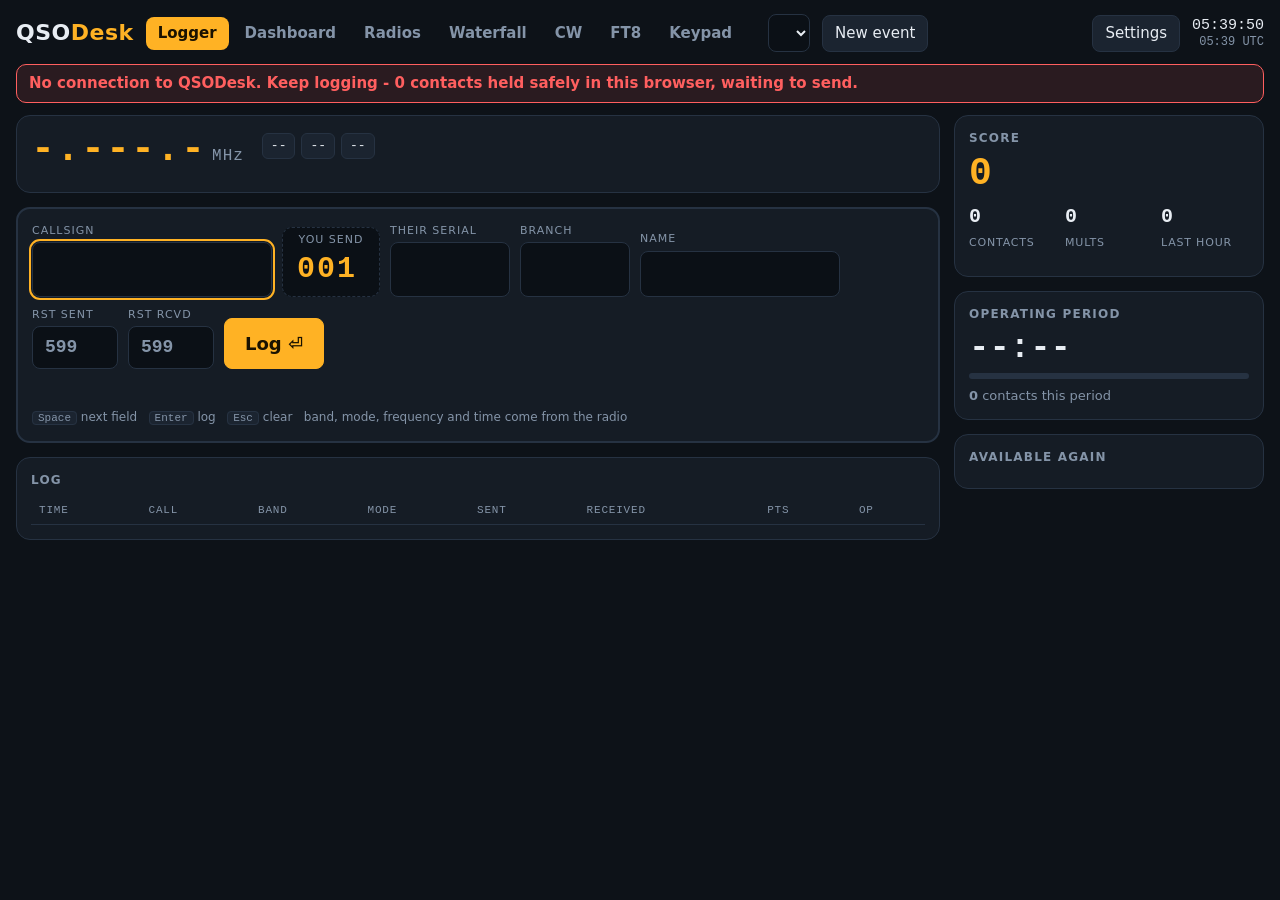
==== commit c7b9553c: "Add keypad page for mapping macro-keypad keys and knobs to actions Any key (for example F13-F24 from" ====
--- a/qsodesk/static/index.html
+++ b/qsodesk/static/index.html
@@ -148,7 +148,7 @@
 <div class="wrap">
   <header>
     <div class="logo">QSO<span>Desk</span></div>
-    <nav class="topnav"><a class="on" href="/">Logger</a><a href="/dashboard">Dashboard</a><a href="/transceivers">Radios</a><a href="/waterfall">Waterfall</a><a href="/cw">CW</a><a href="/ft8">FT8</a></nav>
+    <nav class="topnav"><a class="on" href="/">Logger</a><a href="/dashboard">Dashboard</a><a href="/transceivers">Radios</a><a href="/waterfall">Waterfall</a><a href="/cw">CW</a><a href="/ft8">FT8</a><a href="/keypad">Keypad</a></nav>
     <div class="me" id="me"></div>
     <select id="eventsel" title="Event"></select>
     <button id="newevent">New event</button>
@@ -280,6 +280,7 @@
   <div class="actions"><button class="left danger" id="ed-delete">Delete</button><button id="ed-cancel">Cancel</button><button class="primary" id="ed-save">Save</button></div>
 </dialog>
 
+<script src="/static/keys.js"></script>
 <script>
 "use strict";
 const $ = id => document.getElementById(id);
@@ -657,6 +658,16 @@
   }
 }
 
+/* ---------- keypad actions (see keys.js) ---------- */
+window.QSODeskLogger = true;
+window.QSODeskContext = () => ({call: $("call").value.trim()});
+window.addEventListener("qsodesk-action", e => {
+  if (e.detail === "log") submit();
+  else if (e.detail === "clear") clearEntry();
+  else if (e.detail === "focus") { $("call").focus(); $("call").select(); }
+  else if (e.detail === "radio") { try { radioId = localStorage.getItem("qsodesk_radio") || radioId; } catch (err) {} R = {}; refresh().then(() => { clearEntry(); renderRadio(); }); }
+});
+
 refresh().then(() => { connect(); flush(); clearEntry(); });
 setInterval(tick, 1000); tick();
 window.addEventListener("online", flush);
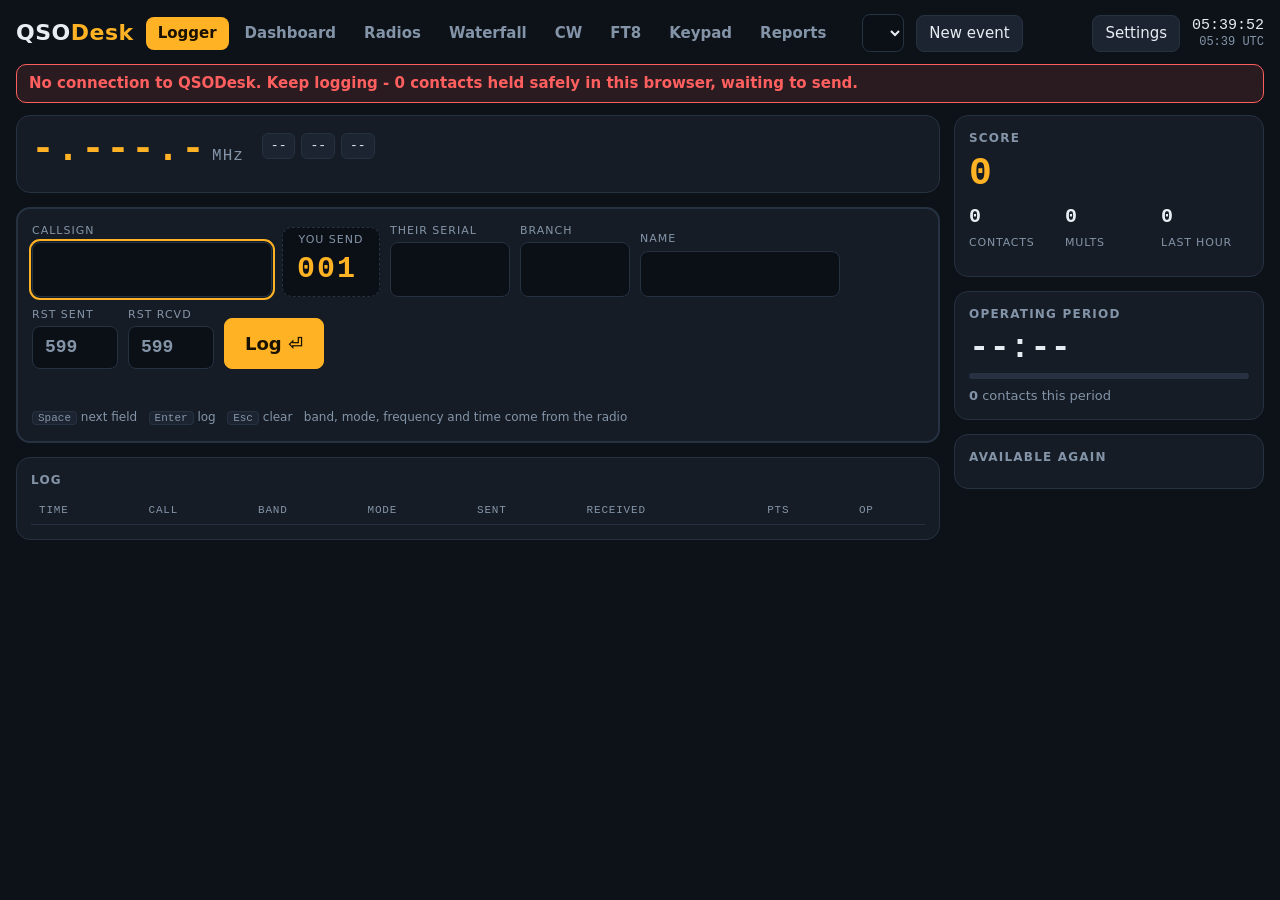
==== commit 3bae8919: "Add reports, three more NZART contests and rules links Reports page: a contest report for any event " ====
--- a/qsodesk/static/index.html
+++ b/qsodesk/static/index.html
@@ -148,9 +148,10 @@
 <div class="wrap">
   <header>
     <div class="logo">QSO<span>Desk</span></div>
-    <nav class="topnav"><a class="on" href="/">Logger</a><a href="/dashboard">Dashboard</a><a href="/transceivers">Radios</a><a href="/waterfall">Waterfall</a><a href="/cw">CW</a><a href="/ft8">FT8</a><a href="/keypad">Keypad</a></nav>
+    <nav class="topnav"><a class="on" href="/">Logger</a><a href="/dashboard">Dashboard</a><a href="/transceivers">Radios</a><a href="/waterfall">Waterfall</a><a href="/cw">CW</a><a href="/ft8">FT8</a><a href="/keypad">Keypad</a><a href="/reports">Reports</a></nav>
     <div class="me" id="me"></div>
     <select id="eventsel" title="Event"></select>
+    <a id="ruleslink" target="_blank" rel="noopener" style="display:none;color:var(--blue);font-size:13px;text-decoration:none">Rules &#8599;</a>
     <button id="newevent">New event</button>
     <div class="spacer"></div>
     <button id="opensettings">Settings</button>
@@ -258,6 +259,7 @@
   <div class="form">
     <label class="wide">Type<select id="ev-contest"></select></label>
     <label class="wide">Name<input id="ev-name" placeholder="e.g. Jock White 2027"></label>
+    <p class="muted wide" id="ev-info" style="grid-column:1/3;margin:0"></p>
   </div>
   <div class="actions"><button id="ev-cancel">Cancel</button><button class="primary" id="ev-save">Start</button></div>
 </dialog>
@@ -425,8 +427,10 @@
   // exports
   const ev = encodeURIComponent(S.event.name);
   let ex = `<a href="/export/adif?event=${ev}">ADIF</a> `;
-  if (c.key === "jwfd") ex += `<a href="/export/sheets?event=${ev}">Log sheets</a> <a href="/export/summary?event=${ev}">Summary</a> `;
-  if (c.key === "tt") ex += `<a href="/export/cabrillo?event=${ev}">Cabrillo</a> <a href="/export/summary?event=${ev}">Summary</a> `;
+  const exNames = {sheets: "Log sheets", summary: "Summary", cabrillo: "Cabrillo"};
+  for (const x of c.exports) ex += `<a href="/export/${x}?event=${ev}">${exNames[x]}</a> `;
+  ex += `<a href="/reports?event=${ev}">Report</a> `;
+  $("ruleslink").style.display = c.rules_url ? "" : "none"; $("ruleslink").href = c.rules_url || "#";
   ex += `<a href="/export/journal">Journal</a>`;
   $("exports").innerHTML = ex;
 
@@ -548,7 +552,11 @@
   finally { submit.busy = false; }
   if ($("call").value.trim().toUpperCase() !== call) return;
   if (c.fields.includes("serial") && !$("srx").value.trim()) { $("msg").textContent = "Their serial number?"; $("srx").focus(); return; }
-  if (c.key === "jwfd" && !$("exch").value.trim()) { $("msg").textContent = "Their branch number? (00 for a home station)"; $("exch").focus(); return; }
+  const needExch = c.exch_required === "always" || (c.exch_required === "zl" && /^Z[LM]/.test(call));
+  if (c.fields.includes("exch") && needExch && !$("exch").value.trim()) {
+    $("msg").textContent = "Their " + (c.exch_label || "exchange").toLowerCase() + "?" + (c.key === "jwfd" ? " (00 for a home station)" : "");
+    $("exch").focus(); return;
+  }
   if (status === "dupe" && !dupeArmed) { dupeArmed = true; $("msg").textContent = "Dupe - press Enter again to log it anyway, Esc to clear"; return; }
   const serial = nextSerial();
   const q = {
@@ -631,8 +639,14 @@
 };
 $("newevent").onclick = () => {
   $("ev-contest").innerHTML = S.contests.map(c => `<option value="${c.key}">${esc(c.name)}</option>`).join("");
-  $("ev-name").value = ""; $("dlg-event").showModal(); $("ev-name").focus();
+  $("ev-name").value = ""; evInfo(); $("dlg-event").showModal(); $("ev-name").focus();
 };
+function evInfo() {
+  const c = S.contests.find(x => x.key === $("ev-contest").value) || {};
+  $("ev-info").innerHTML = (c.when ? esc(c.when) + ". " : "") +
+    (c.rules_url ? `<a href="${esc(c.rules_url)}" target="_blank" rel="noopener" style="color:var(--blue)">Read the rules &#8599;</a>` : "For everyday contacts, and for contests QSODesk does not score yet.");
+}
+$("ev-contest").onchange = evInfo;
 $("ev-cancel").onclick = () => $("dlg-event").close();
 $("ev-save").onclick = async () => {
   try { await api("/api/event", {name: $("ev-name").value, contest: $("ev-contest").value}); }
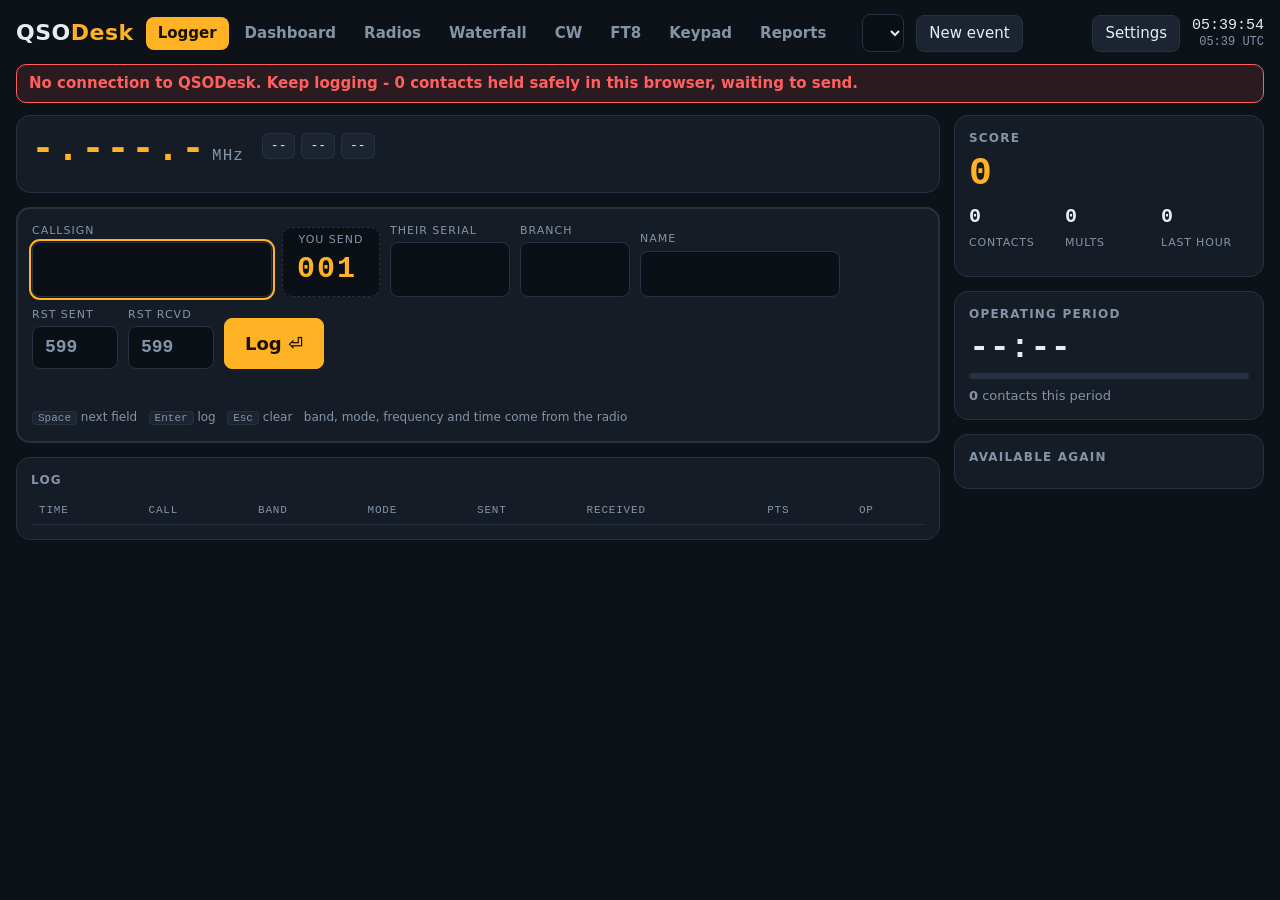
==== commit 4dffce46: "Add built-in mDNS (qsodesk.local), port 80 and a Pi install script QSODesk now answers multicast-DNS" ====
--- a/qsodesk/static/index.html
+++ b/qsodesk/static/index.html
@@ -244,6 +244,8 @@
     <label>Operator callsign<input id="st-operator" style="text-transform:uppercase"></label>
     <label>Your NZART branch number<input id="st-branch" placeholder="blank or 00 for home station"></label>
     <label>Grid locator (for FT8)<input id="st-grid" placeholder="e.g. RE53" style="text-transform:uppercase"></label>
+    <label>Network name<input id="st-net_name" placeholder="qsodesk" style="text-transform:lowercase"></label>
+    <p class="muted wide" id="netinfo" style="grid-column:1/3;margin:0"></p>
     <p class="muted wide" style="grid-column:1/3;margin:0">Radios are set up on the <a href="/transceivers" style="color:var(--blue)">Radios page</a>.</p>
     <label class="wide">Backup folder (e.g. a USB stick) - every contact is also copied here as it is logged<input id="st-mirror_dir" placeholder="/media/usb/qsodesk"></label>
     <label class="wide">Trans-Tasman serial numbers<select id="st-tt_serial_per_band">
@@ -627,8 +629,14 @@
 };
 
 /* ---------- settings and new event ---------- */
-const SETTINGS = ["callsign", "operator", "branch", "mirror_dir", "tt_serial_per_band", "grid"];
-$("opensettings").onclick = () => { for (const k of SETTINGS) $("st-" + k).value = S.settings[k] || ""; $("dlg-settings").showModal(); };
+const SETTINGS = ["callsign", "operator", "branch", "mirror_dir", "tt_serial_per_band", "grid", "net_name"];
+$("opensettings").onclick = () => {
+  for (const k of SETTINGS) $("st-" + k).value = S.settings[k] || "";
+  const n = S.network;
+  $("netinfo").innerHTML = n.ok ? `Other devices on this network can open <b style="color:var(--amber)">${esc(n.url)}</b>. Give each QSODesk on the same network its own name.`
+    : esc(n.error || "Network name is not active.");
+  $("dlg-settings").showModal();
+};
 $("st-cancel").onclick = () => $("dlg-settings").close();
 $("st-save").onclick = async () => {
   const b = {};
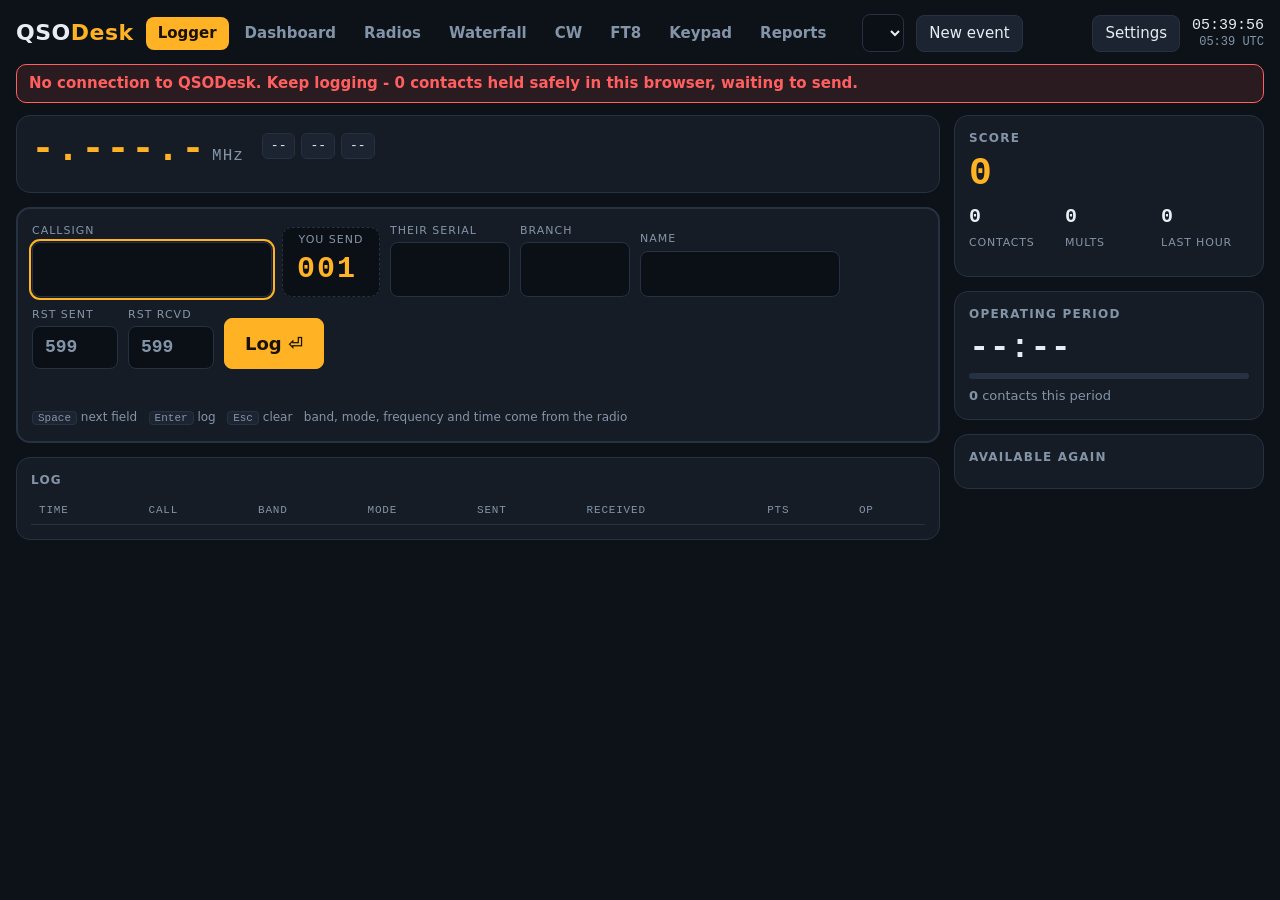
==== commit 709b12f1: "Add pretend IC-7300 and IC-705 with radio controls and transmit meters A simulated radio can now mim" ====
--- a/qsodesk/static/index.html
+++ b/qsodesk/static/index.html
@@ -180,6 +180,7 @@
             </div>
           </div>
         </div>
+        <div id="rigext" style="font-family:var(--mono);font-size:13px;color:var(--dim);margin-top:8px"></div>
         <div class="note" id="rignote"></div>
       </div>
 
@@ -480,7 +481,15 @@
   const many = S && S.radios.length > 1;
   tag.textContent = (many ? "" : (r.label ? r.label + ": " : "")) + (!r.connected ? "NO RADIO" : r.simulated ? "SIMULATED" : r.name);
   tag.className = "tag " + (!r.connected ? "bad" : r.simulated ? "sim" : "live");
-  $("rignote").textContent = r.note || "";
+  $("rignote").textContent = r.note || (r.ext && r.ext.note) || "";
+  let x = "";
+  if (r.ext) {
+    const m = r.ext.meters, c = r.ext.controls;
+    x = r.tx ? `<b style="color:var(--red)">TX</b>  ${m.power.toFixed(0)} W   SWR <b style="color:${m.swr >= 2.5 ? "var(--red)" : m.swr >= 1.8 ? "var(--amber)" : "var(--green)"}">${m.swr ? m.swr.toFixed(1) : "-"}</b>   ALC ${m.alc}%`
+      : [c.rfpower != null ? c.rfpower + " W" : "", c.filter ? "FIL " + (c.filter >= 1000 ? c.filter / 1000 + "k" : c.filter) : "", c.nb ? "NB" : "", c.nr ? "NR" : "",
+         c.preamp ? "PRE" + c.preamp : "", c.att ? "ATT" : "", c.tuner ? "TUNER" : ""].filter(Boolean).join("  \u00b7  ");
+  }
+  $("rigext").innerHTML = x;
   let bars = "";
   for (let k = 1; k <= 9; k++) bars += `<i class="${r.smeter != null && k <= r.smeter ? "lit" : ""}" style="height:${6 + k * 1.8}px"></i>`;
   $("smeter").innerHTML = bars;
